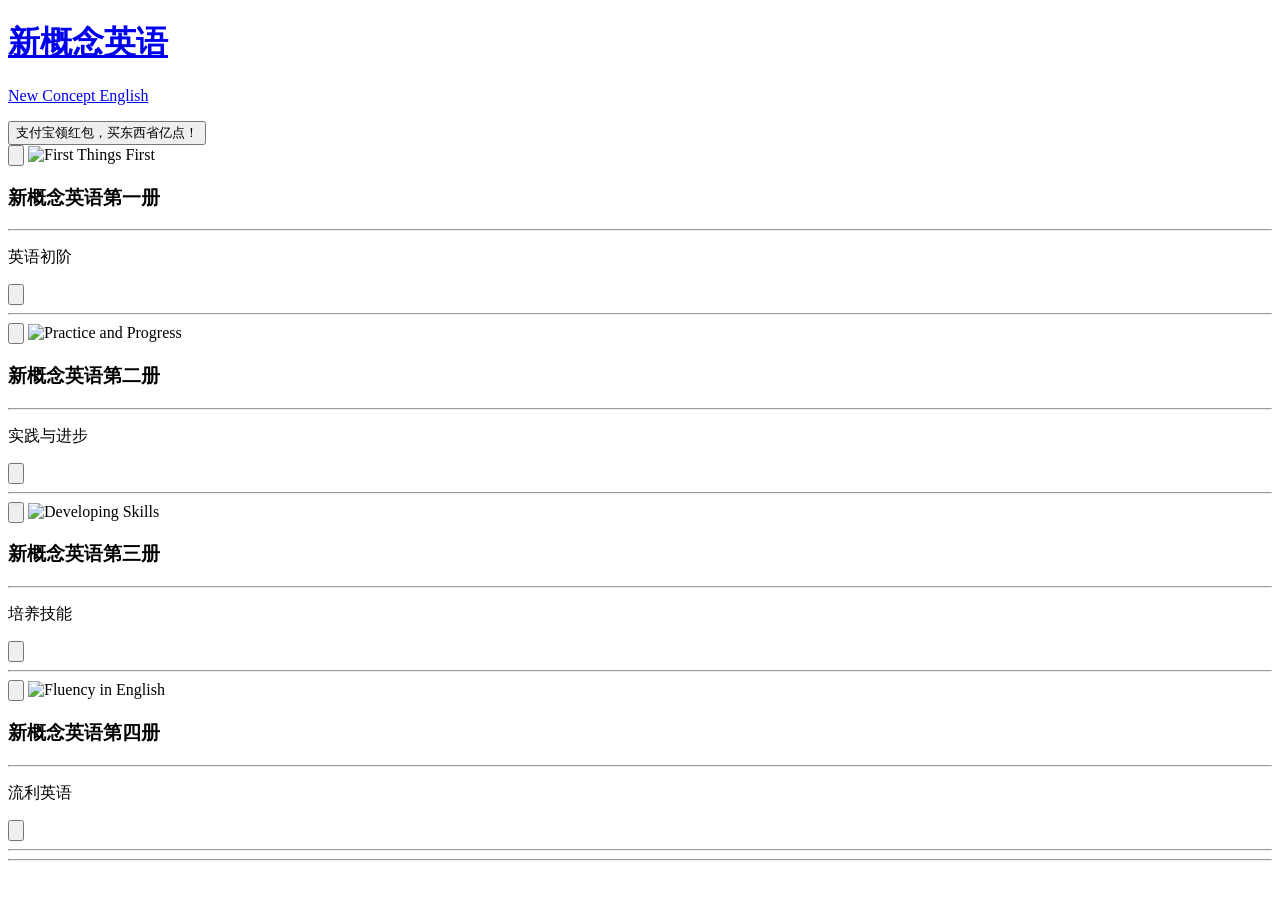
==== book.html @ 171517c8 "删除广告" ====
<!DOCTYPE html>
<html lang="zh-CN">
<head>
    <meta charset="UTF-8">
    <meta name="viewport" content="width=device-width, initial-scale=1.0">
    <meta name="description" content="新概念英语四册课文目录导航，快速定位课文并进入在线点读、听写与听力训练页面。">
    <meta name="keywords" content="新概念英语课本,课文导航,英语学习目录,NCE1,NCE2,NCE3,NCE4">
    <link rel="canonical" href="https://nce.hoothin.com/book.html">
    <meta property="og:locale" content="zh_CN">
    <meta property="og:site_name" content="新概念英语在线点读">
    <meta property="og:type" content="website">
    <meta property="og:title" content="新概念英语课本导航">
    <meta property="og:description" content="新概念英语四册课文目录导航，快速定位课文并进入在线点读、听写与听力训练页面。">
    <meta property="og:url" content="https://nce.hoothin.com/book.html">
    <meta property="og:image" content="https://nce.hoothin.com/static/ogimage.jpg">
    <meta property="og:image:type" content="image/jpeg">
    <meta property="og:image:alt" content="新概念英语课文导航界面">
    <meta name="twitter:card" content="summary_large_image">
    <meta name="twitter:title" content="新概念英语课本导航">
    <meta name="twitter:description" content="新概念英语四册课文目录导航，快速定位课文并进入在线点读、听写与听力训练页面。">
    <meta name="twitter:image" content="https://nce.hoothin.com/static/ogimage.jpg">
    <title>新概念英语 - 课本导航</title>
    <link rel="stylesheet" href="static/base.css">
    <link rel="stylesheet" href="static/book.css">
    <script src="static/utils.js"></script>
    <script src="static/book.js"></script>
    <script async src="https://pagead2.googlesyndication.com/pagead/js/adsbygoogle.js?client=ca-pub-3321669220169470" crossorigin="anonymous"></script>
    <script async src="https://www.googletagmanager.com/gtag/js?id=G-5282BCFM9W"></script>
    <script>window.dataLayer=window.dataLayer||[];function gtag(){dataLayer.push(arguments)}gtag('js',new Date());gtag('config','G-5282BCFM9W');</script>
    <script type="application/ld+json">
    {"@context":"https://schema.org","@type":"CollectionPage","name":"新概念英语课本导航","url":"https://nce.hoothin.com/book.html","description":"新概念英语四册课文目录导航，快速定位课文并进入在线点读、听写与听力训练页面。","inLanguage":"zh-CN","about":["新概念英语第一册","新概念英语第二册","新概念英语第三册","新概念英语第四册"],"image":"https://nce.hoothin.com/static/ogimage.jpg","publisher":{"@type":"Person","name":"hoothin"}}
    </script>
</head>
<body>
<div class="container">
    <a href="index.html">
        <div class="header">
            <h1>新概念英语</h1>
            <p>New Concept English</p>
        </div>
    </a>
</div>
<div class="alipay-red-packet-slot" aria-label="支付宝红包入口">
    <button type="button" class="alipay-red-packet-btn" data-red-packet-trigger aria-haspopup="dialog" aria-controls="red-packet-modal" aria-expanded="false">
        <span class="alipay-red-packet-btn__icon" aria-hidden="true"></span>
        <span class="alipay-red-packet-btn__label">支付宝领红包，买东西省亿点！</span>
    </button>
</div>
<!-- （一）课文列表 -->
<div class="book-container" id="book-1">
    <div class="book-header">
        <button id="prev-book" class="nav-btn" title="上一本">
            <svg viewBox="0 0 24 24" fill="none" stroke="currentColor" stroke-width="2">
                <polyline points="15 18 9 12 15 6"></polyline>
            </svg>
        </button>
        <img src="images/NCE1.jpg" alt="First Things First">
        <div class="book-title">
            <h3>新概念英语第一册</h3>
            <hr>
            <p>英语初阶</p>
        </div>
        <button id="next-book" class="nav-btn" title="下一本">
            <svg viewBox="0 0 24 24" fill="none" stroke="currentColor" stroke-width="2">
                <polyline points="9 18 15 12 9 6"></polyline>
            </svg>
        </button>
    </div>
    <hr>
    <div class="lessons-grid" id="book-1-lessons"></div>
</div>

<!-- （二）课文列表 -->
<div class="book-container" id="book-2">
    <div class="book-header">
        <button id="prev-book" class="nav-btn" title="上一本">
            <svg viewBox="0 0 24 24" fill="none" stroke="currentColor" stroke-width="2">
                <polyline points="15 18 9 12 15 6"></polyline>
            </svg>
        </button>
        <img src="images/NCE2.jpg" alt="Practice and Progress">
        <div class="book-title">
            <h3>新概念英语第二册</h3>
            <hr>
            <p>实践与进步</p>
        </div>
        <button id="next-book" class="nav-btn" title="下一本">
            <svg viewBox="0 0 24 24" fill="none" stroke="currentColor" stroke-width="2">
                <polyline points="9 18 15 12 9 6"></polyline>
            </svg>
        </button>
    </div>
    <hr>
    <div class="lessons-grid" id="book-2-lessons"></div>
</div>

<!-- （三）课文列表 -->
<div class="book-container" id="book-3">
    <div class="book-header">
        <button id="prev-book" class="nav-btn" title="上一本">
            <svg viewBox="0 0 24 24" fill="none" stroke="currentColor" stroke-width="2">
                <polyline points="15 18 9 12 15 6"></polyline>
            </svg>
        </button>
        <img src="images/NCE3.jpg" alt="Developing Skills">
        <div class="book-title">
            <h3>新概念英语第三册</h3>
            <hr>
            <p>培养技能</p>
        </div>
        <button id="next-book" class="nav-btn" title="下一本">
            <svg viewBox="0 0 24 24" fill="none" stroke="currentColor" stroke-width="2">
                <polyline points="9 18 15 12 9 6"></polyline>
            </svg>
        </button>
    </div>
    <hr>
    <div class="lessons-grid" id="book-3-lessons"></div>
</div>

<!-- （四）课文列表 -->
<div class="book-container" id="book-4">
    <div class="book-header">
        <button id="prev-book" class="nav-btn" title="上一册">
            <svg viewBox="0 0 24 24" fill="none" stroke="currentColor" stroke-width="2">
                <polyline points="15 18 9 12 15 6"></polyline>
            </svg>
        </button>
        <img src="images/NCE4.jpg" alt="Fluency in English">
        <div class="book-title">
            <h3>新概念英语第四册</h3>
            <hr>
            <p>流利英语</p>
        </div>
        <button id="next-book" class="nav-btn" title="下一册">
            <svg viewBox="0 0 24 24" fill="none" stroke="currentColor" stroke-width="2">
                <polyline points="9 18 15 12 9 6"></polyline>
            </svg>
        </button>
    </div>
    <hr>
    <div class="lessons-grid" id="book-4-lessons"></div>
</div>

<div id="custom-books-root"></div>

<footer>
    <hr>
</footer>
</body>
</html>
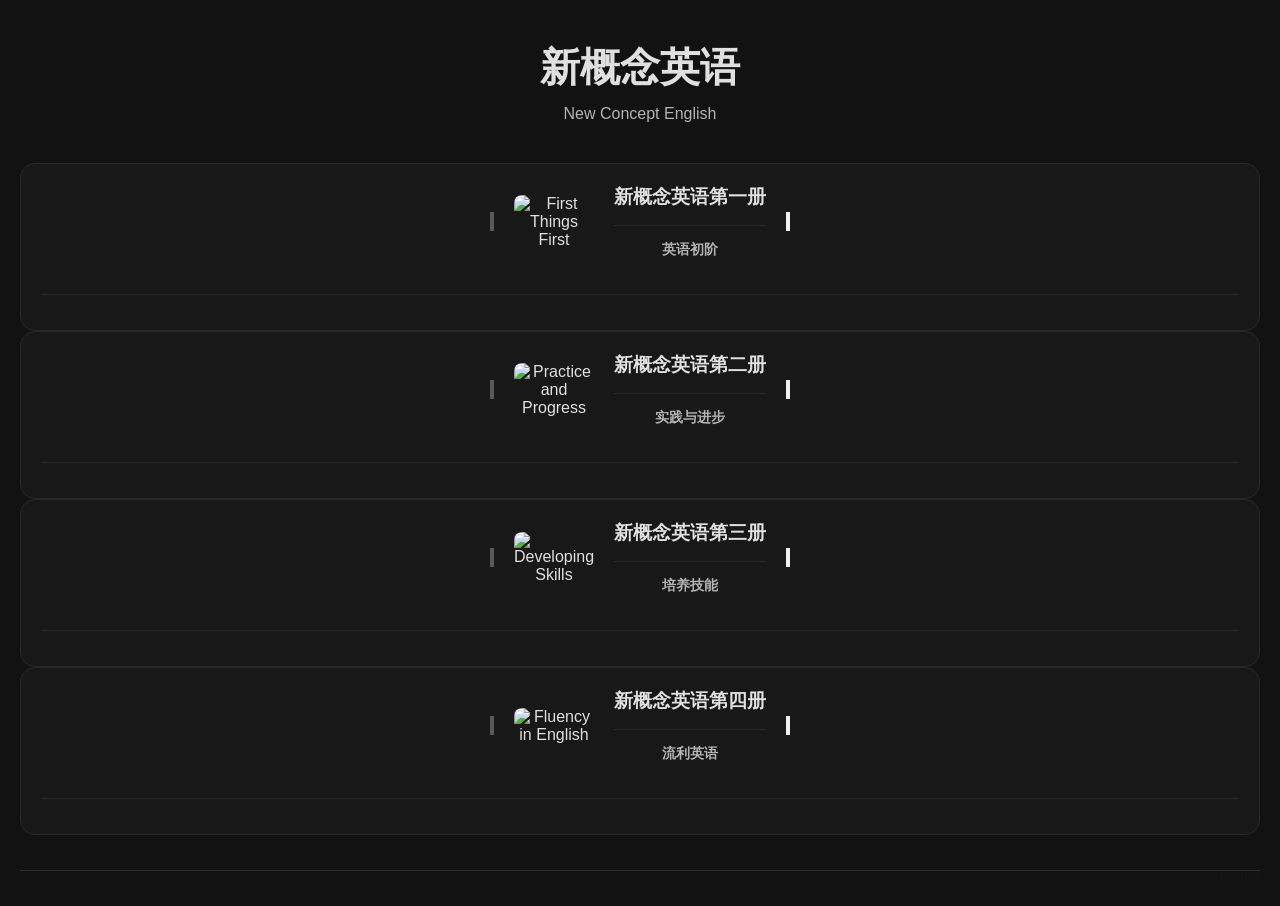
==== commit 7d595970: "chore: 移除支付宝红包入口与浮层 - 删除 index.html / lesson.html / book.html 中的红包按钮 - 删除 static/utils.js 中的红包弹窗逻辑与初" ====
--- a/book.html
+++ b/book.html
@@ -39,12 +39,6 @@
             <p>New Concept English</p>
         </div>
     </a>
-</div>
-<div class="alipay-red-packet-slot" aria-label="支付宝红包入口">
-    <button type="button" class="alipay-red-packet-btn" data-red-packet-trigger aria-haspopup="dialog" aria-controls="red-packet-modal" aria-expanded="false">
-        <span class="alipay-red-packet-btn__icon" aria-hidden="true"></span>
-        <span class="alipay-red-packet-btn__label">支付宝领红包，买东西省亿点！</span>
-    </button>
 </div>
 <!-- （一）课文列表 -->
 <div class="book-container" id="book-1">
--- a/static/base.css
+++ b/static/base.css
@@ -0,0 +1,393 @@
+:root {
+    --bg-color: #121212;
+    --primary-color: #1DB954;
+    --text-color: #E0E0E0;
+    --text-color-dark: #B3B3B3;
+    --container-bg: #181818;
+    --container-highlight: #282828;
+}
+
+* {
+    margin: 0;
+    padding: 0;
+    box-sizing: border-box;
+    text-decoration: none;
+}
+
+body {
+    font-family: -apple-system, BlinkMacSystemFont, "Segoe UI", Roboto, Helvetica, Arial, sans-serif;
+    min-height: 100vh;
+    display: flex;
+    flex-direction: column;
+    color: var(--text-color);
+    background-color: var(--bg-color);
+}
+
+body::after {
+    content: "\0040\0068\006F\006F\0074\0068\0069\006E";
+    position: fixed;
+    right: 18px;
+    bottom: 16px;
+    color: rgba(255, 255, 255, 0.02);
+    font-size: 12px;
+    letter-spacing: 0.4px;
+    pointer-events: none;
+    user-select: none;
+    z-index: 900;
+}
+
+hr {
+    border: none;
+    border-top: 1px solid var(--container-highlight);
+    margin: 15px 0;
+}
+
+.container a {
+    text-decoration: none;
+    display: block;
+}
+
+.container a .header {
+    transition: all 0.3s ease;
+    border-radius: 15px;
+    position: relative;
+}
+
+.container a .header::before {
+    content: '';
+    position: absolute;
+    top: 0;
+    left: 50%;
+    transform: translateX(-50%);
+    width: 0;
+    height: 2px;
+    background: linear-gradient(90deg, transparent, var(--primary-color), transparent);
+    transition: width 0.4s ease;
+}
+
+.container a .header:hover::before {
+    width: 80%;
+}
+
+.container a .header:hover {
+    background: rgba(29, 185, 84, 0.05);
+    transform: translateY(-2px);
+}
+
+.container a .header:hover h1 {
+    color: var(--primary-color);
+}
+
+.container a .header:hover p {
+    color: var(--text-color);
+}
+
+.header {
+    text-align: center;
+    color: var(--text-color);
+    padding: 40px 20px;
+}
+
+.header h1 {
+    font-size: 2.5em;
+    font-weight: 700;
+    margin-bottom: 10px;
+    transition: color 0.3s ease;
+}
+
+.header p {
+    font-size: 1em;
+    color: var(--text-color-dark);
+    transition: color 0.3s ease;
+}
+
+.book-container {
+    background-color: var(--container-bg);
+    border-radius: 15px;
+    flex: 1;
+    display: flex;
+    flex-direction: column;
+    min-height: 0;
+    margin: 0 20px;
+    padding: 20px;
+    border: 1px solid var(--container-highlight);
+}
+
+.book-header {
+    text-align: center;
+    margin-bottom: 20px;
+    display: flex;
+    justify-content: center;
+    align-items: center;
+    gap: 20px;
+    position: relative;
+    flex-wrap: wrap;
+}
+
+.book-header img {
+    max-width: 80px;
+    border-radius: 8px;
+}
+
+.book-title {
+    color: var(--text-color);
+    font-weight: bold;
+}
+
+.book-title p {
+    font-size: 14px;
+    color: var(--text-color-dark);
+}
+
+.housetime-promo {
+    position: relative;
+    display: block;
+    min-height: 220px;
+    margin: 0 20px 20px;
+    padding: 24px;
+    color: var(--text-color);
+    border: 1px solid var(--container-highlight);
+    border-radius: 15px;
+    overflow: hidden;
+    isolation: isolate;
+    background-color: rgba(24, 24, 24, 0.82);
+    backdrop-filter: blur(10px);
+    -webkit-backdrop-filter: blur(10px);
+    box-shadow: 0 14px 34px rgba(0, 0, 0, 0.35);
+    transition: transform 0.3s ease, border-color 0.3s ease, background-color 0.3s ease, box-shadow 0.3s ease;
+}
+
+.housetime-promo::before {
+    content: "";
+    position: absolute;
+    top: -45%;
+    right: -25%;
+    width: 70%;
+    height: 170%;
+    z-index: 1;
+    background: radial-gradient(circle at top right, rgba(29, 185, 84, 0.18), transparent 64%);
+    pointer-events: none;
+}
+
+.housetime-promo:hover {
+    transform: translateY(-5px);
+    border-color: var(--primary-color);
+    background-color: rgba(40, 40, 40, 0.8);
+    box-shadow: 0 20px 40px rgba(0, 0, 0, 0.45), 0 8px 20px rgba(29, 185, 84, 0.13);
+}
+
+.housetime-promo:hover .housetime-promo__image {
+    opacity: 0.48;
+    transform: scale(1.035);
+}
+
+.housetime-promo__image {
+    position: absolute;
+    inset: 0;
+    width: 100%;
+    height: 100%;
+    object-fit: cover;
+    object-position: right center;
+    opacity: 0.52;
+    transform: scale(1.01);
+    filter: saturate(0.96) brightness(0.92) contrast(1.02);
+    transition: opacity 0.3s ease, transform 0.45s ease;
+}
+
+.housetime-promo__shade {
+    position: absolute;
+    inset: 0;
+    z-index: 2;
+    background:
+        linear-gradient(90deg, rgba(24, 24, 24, 0.92) 0%, rgba(24, 24, 24, 0.76) 42%, rgba(24, 24, 24, 0.24) 74%, rgba(24, 24, 24, 0.12) 100%),
+        linear-gradient(180deg, rgba(18, 18, 18, 0.04), rgba(18, 18, 18, 0.38));
+    pointer-events: none;
+}
+
+.housetime-promo__content {
+    position: relative;
+    z-index: 3;
+    width: min(560px, 100%);
+    display: flex;
+    flex-direction: column;
+    align-items: flex-start;
+    gap: 10px;
+}
+
+.housetime-promo__logo {
+    width: min(142px, 46vw);
+    max-height: 54px;
+    object-fit: contain;
+    object-position: left center;
+    filter: drop-shadow(0 8px 18px rgba(0, 0, 0, 0.45));
+}
+
+.housetime-promo__eyebrow {
+    font-size: 0.82rem;
+    font-weight: 700;
+    line-height: 1.2;
+    letter-spacing: 0;
+    color: var(--primary-color);
+}
+
+.housetime-promo h2 {
+    max-width: 520px;
+    margin: 0;
+    font-size: 1.55rem;
+    line-height: 1.28;
+    letter-spacing: 0;
+    color: var(--text-color);
+    text-shadow: 0 2px 12px rgba(0, 0, 0, 0.5);
+}
+
+.housetime-promo p {
+    max-width: 500px;
+    margin: 0;
+    font-size: 0.95rem;
+    line-height: 1.62;
+    color: var(--text-color-dark);
+}
+
+.housetime-promo__tags {
+    display: flex;
+    flex-wrap: wrap;
+    gap: 8px;
+}
+
+.housetime-promo__tags span {
+    padding: 5px 10px;
+    border: 1px solid rgba(29, 185, 84, 0.32);
+    border-radius: 999px;
+    background: rgba(29, 185, 84, 0.1);
+    color: var(--primary-color);
+    font-size: 0.78rem;
+    line-height: 1.2;
+}
+
+.housetime-promo__cta {
+    display: inline-flex;
+    align-items: center;
+    justify-content: center;
+    margin-top: 4px;
+    padding-bottom: 2px;
+    color: var(--primary-color);
+    border-bottom: 1px solid rgba(29, 185, 84, 0.45);
+    font-size: 0.88rem;
+    font-weight: 600;
+    line-height: 1.2;
+}
+
+.housetime-promo--compact {
+    min-height: 178px;
+    padding: 22px 24px;
+}
+
+.housetime-promo--compact .housetime-promo__content {
+    width: min(520px, 100%);
+    gap: 9px;
+}
+
+.housetime-promo--compact .housetime-promo__logo {
+    width: min(118px, 42vw);
+    max-height: 44px;
+}
+
+.housetime-promo--compact h2 {
+    max-width: 500px;
+    font-size: 1.2rem;
+}
+
+.housetime-promo--compact p {
+    max-width: 480px;
+    font-size: 0.92rem;
+    line-height: 1.55;
+}
+
+.housetime-promo--compact .housetime-promo__cta {
+    padding-bottom: 2px;
+}
+
+footer {
+    padding: 20px;
+    text-align: center;
+    color: var(--text-color-dark);
+    flex-shrink: 0;
+}
+
+footer > p, footer a {
+    font-size: 14px;
+    color: var(--text-color-dark);
+    transition: color 0.3s ease;
+}
+
+footer a {
+    position: relative;
+    padding-bottom: 2px;
+}
+
+footer a::after {
+    content: '';
+    position: absolute;
+    left: 0;
+    bottom: 0;
+    width: 0;
+    height: 1px;
+    background: var(--primary-color);
+    transition: width 0.3s ease;
+}
+
+footer a:hover {
+    color: var(--primary-color);
+}
+
+footer a:hover::after {
+    width: 100%;
+}
+
+@media (max-width: 768px) {
+    .header h1 {
+        font-size: 2em;
+    }
+    .book-container {
+        margin: 0 10px;
+        padding: 15px;
+    }
+    .housetime-promo {
+        min-height: 360px;
+        margin: 0 10px 16px;
+        padding: 20px;
+    }
+    .housetime-promo__image {
+        object-position: center bottom;
+    }
+    .housetime-promo__shade {
+        background:
+            linear-gradient(180deg, rgba(10, 13, 18, 0.88) 0%, rgba(10, 13, 18, 0.68) 48%, rgba(10, 13, 18, 0.2) 100%),
+            linear-gradient(90deg, rgba(0, 0, 0, 0.08), rgba(0, 0, 0, 0.24));
+    }
+    .housetime-promo__content {
+        width: 100%;
+    }
+    .housetime-promo__logo {
+        width: 150px;
+        max-height: 56px;
+    }
+    .housetime-promo h2 {
+        font-size: 1.45rem;
+        line-height: 1.25;
+    }
+    .housetime-promo p {
+        font-size: 0.94rem;
+        line-height: 1.58;
+    }
+    .housetime-promo__cta {
+        width: auto;
+    }
+    .housetime-promo--compact {
+        min-height: 330px;
+        padding: 18px;
+    }
+    .housetime-promo--compact h2 {
+        font-size: 1.22rem;
+    }
+}
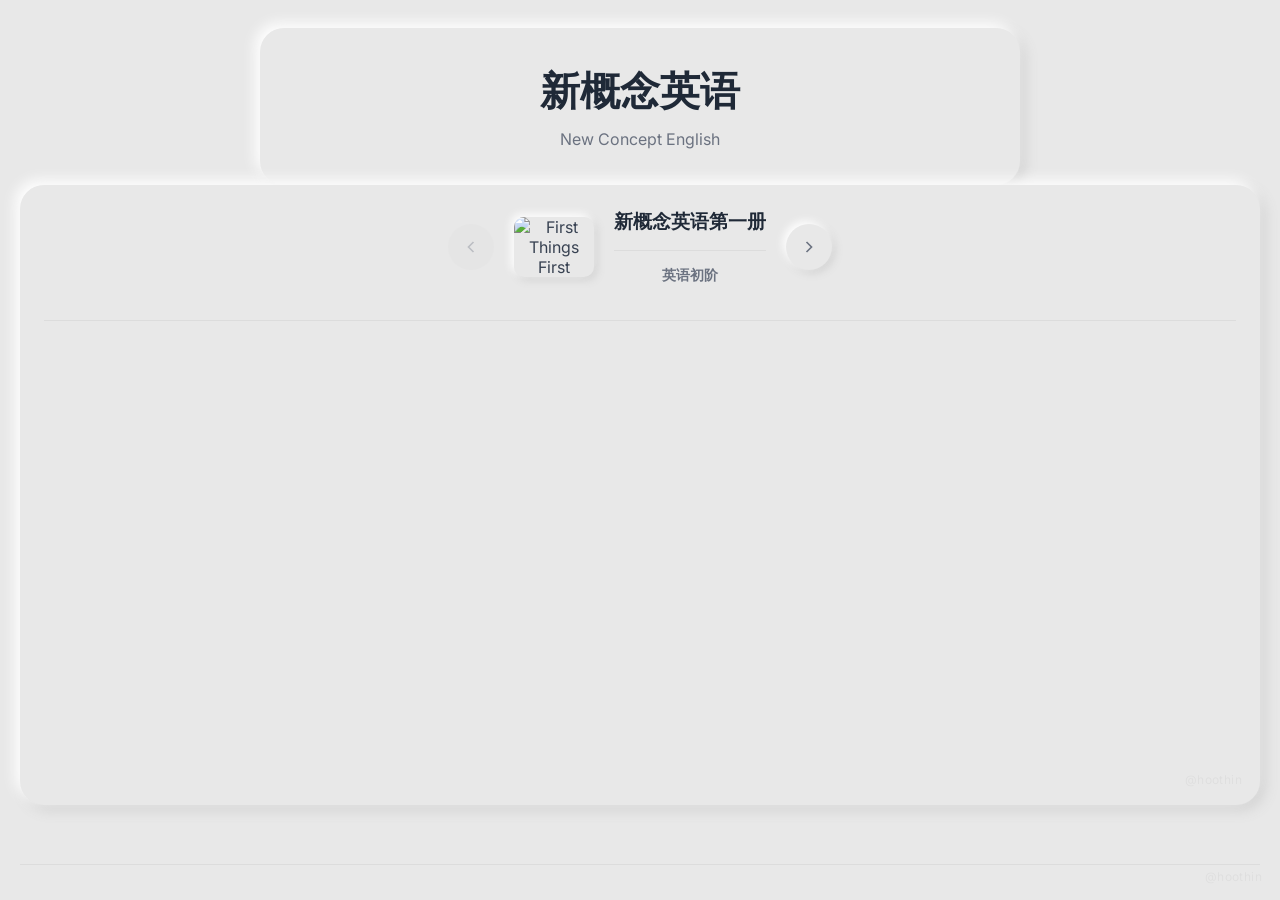
==== commit aa6e289d: "refactor: 全站 UI 重构为新拟态（Soft UI）风格 - 参考 Soft UI 设计语言：浅灰底、双向柔和阴影、大圆角卡片、内凹输入框与按压态 - 重写全部样式（base/index/b" ====
--- a/book.html
+++ b/book.html
@@ -19,7 +19,11 @@
     <meta name="twitter:title" content="新概念英语课本导航">
     <meta name="twitter:description" content="新概念英语四册课文目录导航，快速定位课文并进入在线点读、听写与听力训练页面。">
     <meta name="twitter:image" content="https://nce.hoothin.com/static/ogimage.jpg">
+    <meta name="theme-color" content="#e8e8e8">
     <title>新概念英语 - 课本导航</title>
+    <link rel="preconnect" href="https://fonts.googleapis.com">
+    <link rel="preconnect" href="https://fonts.gstatic.com" crossorigin>
+    <link href="https://fonts.googleapis.com/css2?family=Inter:wght@300;400;500;600;700&display=swap" rel="stylesheet">
     <link rel="stylesheet" href="static/base.css">
     <link rel="stylesheet" href="static/book.css">
     <script src="static/utils.js"></script>
--- a/static/base.css
+++ b/static/base.css
@@ -1,10 +1,43 @@
+/* ============================================================
+   新概念英语 · Neumorphism (Soft UI) 主题
+   参考：Soft UI 设计语言 —— 浅灰底、双向柔和阴影、大圆角
+   ============================================================ */
+
 :root {
-    --bg-color: #121212;
-    --primary-color: #1DB954;
-    --text-color: #E0E0E0;
-    --text-color-dark: #B3B3B3;
-    --container-bg: #181818;
-    --container-highlight: #282828;
+    /* 色彩 */
+    --bg-color: #e8e8e8;
+    --container-bg: #e8e8e8;
+    --container-highlight: #dcdcdc;
+    --primary-color: #16a34a;
+    --primary-bright: #1DB954;
+    --primary-soft: #d9f2e4;
+    --text-color: #374151;
+    --text-color-dark: #6b7280;
+    --text-faint: #9ca3af;
+    --heading-color: #1f2937;
+    --danger-color: #dc5a5a;
+    --highlight-bg-color: #d9f2e4;
+
+    /* 阴影 */
+    --shadow-light: #ffffff;
+    --shadow-dark: #d1d1d1;
+    --shadow-flat-sm: -3px -3px 8px var(--shadow-light), 3px 3px 8px var(--shadow-dark);
+    --shadow-flat: -5px -5px 14px var(--shadow-light), 5px 5px 14px var(--shadow-dark);
+    --shadow-flat-lg: -8px -8px 22px var(--shadow-light), 8px 8px 22px var(--shadow-dark);
+    --shadow-pressed-sm: inset -2px -2px 5px var(--shadow-light), inset 2px 2px 5px var(--shadow-dark);
+    --shadow-pressed: inset -3px -3px 7px var(--shadow-light), inset 3px 3px 7px var(--shadow-dark);
+    --convex-bg: linear-gradient(145deg, #fafafa, #d9d9d9);
+
+    /* 圆角与字体 */
+    --radius-lg: 24px;
+    --radius-md: 16px;
+    --radius-sm: 12px;
+    --font-stack: 'Inter', -apple-system, BlinkMacSystemFont, "Segoe UI", Roboto,
+        "PingFang SC", "Hiragino Sans GB", "Microsoft YaHei", Helvetica, Arial, sans-serif;
+
+    /* 布局 */
+    --player-height: 190px;
+    --wordbook-width: 360px;
 }
 
 * {
@@ -15,12 +48,37 @@
 }
 
 body {
-    font-family: -apple-system, BlinkMacSystemFont, "Segoe UI", Roboto, Helvetica, Arial, sans-serif;
+    font-family: var(--font-stack);
     min-height: 100vh;
     display: flex;
     flex-direction: column;
     color: var(--text-color);
     background-color: var(--bg-color);
+    -webkit-font-smoothing: antialiased;
+    -moz-osx-font-smoothing: grayscale;
+}
+
+::selection {
+    background: rgba(22, 163, 74, 0.22);
+}
+
+::-webkit-scrollbar {
+    width: 10px;
+    height: 10px;
+}
+
+::-webkit-scrollbar-track {
+    background: transparent;
+}
+
+::-webkit-scrollbar-thumb {
+    background: #cfcfcf;
+    border-radius: 999px;
+    border: 2px solid var(--bg-color);
+}
+
+::-webkit-scrollbar-thumb:hover {
+    background: #bdbdbd;
 }
 
 body::after {
@@ -28,7 +86,7 @@
     position: fixed;
     right: 18px;
     bottom: 16px;
-    color: rgba(255, 255, 255, 0.02);
+    color: rgba(0, 0, 0, 0.04);
     font-size: 12px;
     letter-spacing: 0.4px;
     pointer-events: none;
@@ -42,57 +100,43 @@
     margin: 15px 0;
 }
 
+/* ---------- 页面标题卡片 ---------- */
+.container {
+    padding: 0 20px;
+}
+
 .container a {
     text-decoration: none;
     display: block;
 }
 
-.container a .header {
-    transition: all 0.3s ease;
-    border-radius: 15px;
-    position: relative;
-}
-
-.container a .header::before {
-    content: '';
-    position: absolute;
-    top: 0;
-    left: 50%;
-    transform: translateX(-50%);
-    width: 0;
-    height: 2px;
-    background: linear-gradient(90deg, transparent, var(--primary-color), transparent);
-    transition: width 0.4s ease;
-}
-
-.container a .header:hover::before {
-    width: 80%;
-}
-
-.container a .header:hover {
-    background: rgba(29, 185, 84, 0.05);
-    transform: translateY(-2px);
-}
-
-.container a .header:hover h1 {
-    color: var(--primary-color);
-}
-
-.container a .header:hover p {
-    color: var(--text-color);
-}
-
 .header {
     text-align: center;
     color: var(--text-color);
-    padding: 40px 20px;
+    max-width: 760px;
+    margin: 28px auto 0;
+    padding: 36px 28px;
+    border-radius: var(--radius-lg);
+    background-color: var(--container-bg);
+    box-shadow: var(--shadow-flat);
+    transition: transform 0.3s ease, box-shadow 0.3s ease;
+}
+
+.container a .header:hover {
+    transform: translateY(-3px);
+    box-shadow: var(--shadow-flat-lg);
 }
 
 .header h1 {
     font-size: 2.5em;
     font-weight: 700;
+    color: var(--heading-color);
     margin-bottom: 10px;
     transition: color 0.3s ease;
+}
+
+.container a .header:hover h1 {
+    color: var(--primary-color);
 }
 
 .header p {
@@ -101,16 +145,17 @@
     transition: color 0.3s ease;
 }
 
+/* ---------- 内容卡片 ---------- */
 .book-container {
     background-color: var(--container-bg);
-    border-radius: 15px;
+    border-radius: var(--radius-lg);
     flex: 1;
     display: flex;
     flex-direction: column;
     min-height: 0;
-    margin: 0 20px;
-    padding: 20px;
-    border: 1px solid var(--container-highlight);
+    margin: 0 20px 24px;
+    padding: 24px;
+    box-shadow: var(--shadow-flat);
 }
 
 .book-header {
@@ -126,12 +171,17 @@
 
 .book-header img {
     max-width: 80px;
-    border-radius: 8px;
+    border-radius: 10px;
+    box-shadow: var(--shadow-flat-sm);
 }
 
 .book-title {
     color: var(--text-color);
     font-weight: bold;
+}
+
+.book-title h3 {
+    color: var(--heading-color);
 }
 
 .book-title p {
@@ -139,46 +189,24 @@
     color: var(--text-color-dark);
 }
 
+/* ---------- 推广位（保留基础样式） ---------- */
 .housetime-promo {
     position: relative;
     display: block;
-    min-height: 220px;
-    margin: 0 20px 20px;
+    min-height: 200px;
+    margin: 0 20px 24px;
     padding: 24px;
     color: var(--text-color);
-    border: 1px solid var(--container-highlight);
-    border-radius: 15px;
+    border-radius: var(--radius-lg);
     overflow: hidden;
-    isolation: isolate;
-    background-color: rgba(24, 24, 24, 0.82);
-    backdrop-filter: blur(10px);
-    -webkit-backdrop-filter: blur(10px);
-    box-shadow: 0 14px 34px rgba(0, 0, 0, 0.35);
-    transition: transform 0.3s ease, border-color 0.3s ease, background-color 0.3s ease, box-shadow 0.3s ease;
-}
-
-.housetime-promo::before {
-    content: "";
-    position: absolute;
-    top: -45%;
-    right: -25%;
-    width: 70%;
-    height: 170%;
-    z-index: 1;
-    background: radial-gradient(circle at top right, rgba(29, 185, 84, 0.18), transparent 64%);
-    pointer-events: none;
+    background-color: var(--container-bg);
+    box-shadow: var(--shadow-flat);
+    transition: transform 0.3s ease, box-shadow 0.3s ease;
 }
 
 .housetime-promo:hover {
-    transform: translateY(-5px);
-    border-color: var(--primary-color);
-    background-color: rgba(40, 40, 40, 0.8);
-    box-shadow: 0 20px 40px rgba(0, 0, 0, 0.45), 0 8px 20px rgba(29, 185, 84, 0.13);
-}
-
-.housetime-promo:hover .housetime-promo__image {
-    opacity: 0.48;
-    transform: scale(1.035);
+    transform: translateY(-4px);
+    box-shadow: var(--shadow-flat-lg);
 }
 
 .housetime-promo__image {
@@ -187,21 +215,7 @@
     width: 100%;
     height: 100%;
     object-fit: cover;
-    object-position: right center;
-    opacity: 0.52;
-    transform: scale(1.01);
-    filter: saturate(0.96) brightness(0.92) contrast(1.02);
-    transition: opacity 0.3s ease, transform 0.45s ease;
-}
-
-.housetime-promo__shade {
-    position: absolute;
-    inset: 0;
-    z-index: 2;
-    background:
-        linear-gradient(90deg, rgba(24, 24, 24, 0.92) 0%, rgba(24, 24, 24, 0.76) 42%, rgba(24, 24, 24, 0.24) 74%, rgba(24, 24, 24, 0.12) 100%),
-        linear-gradient(180deg, rgba(18, 18, 18, 0.04), rgba(18, 18, 18, 0.38));
-    pointer-events: none;
+    opacity: 0.5;
 }
 
 .housetime-promo__content {
@@ -214,180 +228,72 @@
     gap: 10px;
 }
 
-.housetime-promo__logo {
-    width: min(142px, 46vw);
-    max-height: 54px;
-    object-fit: contain;
-    object-position: left center;
-    filter: drop-shadow(0 8px 18px rgba(0, 0, 0, 0.45));
-}
-
-.housetime-promo__eyebrow {
-    font-size: 0.82rem;
-    font-weight: 700;
-    line-height: 1.2;
-    letter-spacing: 0;
-    color: var(--primary-color);
-}
-
 .housetime-promo h2 {
-    max-width: 520px;
-    margin: 0;
-    font-size: 1.55rem;
-    line-height: 1.28;
-    letter-spacing: 0;
-    color: var(--text-color);
-    text-shadow: 0 2px 12px rgba(0, 0, 0, 0.5);
+    font-size: 1.5rem;
+    color: var(--heading-color);
 }
 
 .housetime-promo p {
-    max-width: 500px;
-    margin: 0;
     font-size: 0.95rem;
-    line-height: 1.62;
+    line-height: 1.6;
     color: var(--text-color-dark);
-}
-
-.housetime-promo__tags {
-    display: flex;
-    flex-wrap: wrap;
-    gap: 8px;
-}
-
-.housetime-promo__tags span {
-    padding: 5px 10px;
-    border: 1px solid rgba(29, 185, 84, 0.32);
-    border-radius: 999px;
-    background: rgba(29, 185, 84, 0.1);
-    color: var(--primary-color);
-    font-size: 0.78rem;
-    line-height: 1.2;
 }
 
 .housetime-promo__cta {
     display: inline-flex;
     align-items: center;
-    justify-content: center;
-    margin-top: 4px;
     padding-bottom: 2px;
     color: var(--primary-color);
-    border-bottom: 1px solid rgba(29, 185, 84, 0.45);
+    border-bottom: 1px solid rgba(22, 163, 74, 0.45);
     font-size: 0.88rem;
     font-weight: 600;
-    line-height: 1.2;
-}
-
-.housetime-promo--compact {
-    min-height: 178px;
-    padding: 22px 24px;
-}
-
-.housetime-promo--compact .housetime-promo__content {
-    width: min(520px, 100%);
-    gap: 9px;
-}
-
-.housetime-promo--compact .housetime-promo__logo {
-    width: min(118px, 42vw);
-    max-height: 44px;
-}
-
-.housetime-promo--compact h2 {
-    max-width: 500px;
-    font-size: 1.2rem;
-}
-
-.housetime-promo--compact p {
-    max-width: 480px;
-    font-size: 0.92rem;
-    line-height: 1.55;
-}
-
-.housetime-promo--compact .housetime-promo__cta {
-    padding-bottom: 2px;
-}
-
+}
+
+/* ---------- 页脚 ---------- */
 footer {
     padding: 20px;
     text-align: center;
-    color: var(--text-color-dark);
+    color: var(--text-faint);
     flex-shrink: 0;
 }
 
-footer > p, footer a {
+footer > p,
+footer a {
     font-size: 14px;
-    color: var(--text-color-dark);
+    color: var(--text-faint);
     transition: color 0.3s ease;
-}
-
-footer a {
-    position: relative;
-    padding-bottom: 2px;
-}
-
-footer a::after {
-    content: '';
-    position: absolute;
-    left: 0;
-    bottom: 0;
-    width: 0;
-    height: 1px;
-    background: var(--primary-color);
-    transition: width 0.3s ease;
 }
 
 footer a:hover {
     color: var(--primary-color);
 }
 
-footer a:hover::after {
-    width: 100%;
-}
-
+/* ---------- 响应式 ---------- */
 @media (max-width: 768px) {
+    .container {
+        padding: 0 10px;
+    }
+
+    .header {
+        margin-top: 16px;
+        padding: 26px 18px;
+    }
+
     .header h1 {
         font-size: 2em;
     }
+
     .book-container {
-        margin: 0 10px;
-        padding: 15px;
-    }
+        margin: 0 10px 16px;
+        padding: 16px;
+    }
+
     .housetime-promo {
-        min-height: 360px;
         margin: 0 10px 16px;
         padding: 20px;
     }
-    .housetime-promo__image {
-        object-position: center bottom;
-    }
-    .housetime-promo__shade {
-        background:
-            linear-gradient(180deg, rgba(10, 13, 18, 0.88) 0%, rgba(10, 13, 18, 0.68) 48%, rgba(10, 13, 18, 0.2) 100%),
-            linear-gradient(90deg, rgba(0, 0, 0, 0.08), rgba(0, 0, 0, 0.24));
-    }
-    .housetime-promo__content {
-        width: 100%;
-    }
-    .housetime-promo__logo {
-        width: 150px;
-        max-height: 56px;
-    }
-    .housetime-promo h2 {
-        font-size: 1.45rem;
-        line-height: 1.25;
-    }
-    .housetime-promo p {
-        font-size: 0.94rem;
-        line-height: 1.58;
-    }
-    .housetime-promo__cta {
-        width: auto;
-    }
-    .housetime-promo--compact {
-        min-height: 330px;
-        padding: 18px;
-    }
-    .housetime-promo--compact h2 {
-        font-size: 1.22rem;
-    }
-}
+
+    footer {
+        padding: 12px 20px 14px;
+    }
+}
--- a/static/book.css
+++ b/static/book.css
@@ -0,0 +1,156 @@
+/* ============================================================
+   课本导航页样式
+   ============================================================ */
+
+.book-container {
+    display: none;
+}
+
+.book-container.active {
+    display: flex;
+    position: relative;
+}
+
+.book-container.active::after {
+    content: "\0040\0068\006F\006F\0074\0068\0069\006E";
+    position: absolute;
+    right: 18px;
+    bottom: 18px;
+    font-size: 12px;
+    color: rgba(0, 0, 0, 0.04);
+    letter-spacing: 0.4px;
+    pointer-events: none;
+    user-select: none;
+}
+
+/* 册切换按钮 */
+.book-header .nav-btn {
+    display: flex;
+    align-items: center;
+    justify-content: center;
+    width: 46px;
+    height: 46px;
+    padding: 0;
+    background-color: var(--container-bg);
+    color: var(--text-color-dark);
+    border: none;
+    border-radius: 50%;
+    box-shadow: var(--shadow-flat-sm);
+    cursor: pointer;
+    transition: all 0.3s cubic-bezier(0.4, 0, 0.2, 1);
+    flex-shrink: 0;
+}
+
+.book-header .nav-btn svg {
+    width: 20px;
+    height: 20px;
+    transition: transform 0.3s ease;
+}
+
+.book-header .nav-btn:hover:not(:disabled) {
+    color: var(--primary-color);
+    box-shadow: var(--shadow-flat);
+    transform: scale(1.06);
+}
+
+.book-header #prev-book:hover:not(:disabled) svg {
+    transform: translateX(-2px);
+}
+
+.book-header #next-book:hover:not(:disabled) svg {
+    transform: translateX(2px);
+}
+
+.book-header .nav-btn:active:not(:disabled) {
+    box-shadow: var(--shadow-pressed-sm);
+    transform: scale(1.0);
+}
+
+.book-header .nav-btn:disabled {
+    opacity: 0.35;
+    cursor: not-allowed;
+    box-shadow: none;
+    background-color: #e2e2e2;
+}
+
+/* 课文列表 */
+.lessons-grid {
+    margin: 15px 0;
+    display: grid;
+    grid-template-columns: repeat(auto-fill, minmax(300px, 1fr));
+    gap: 15px;
+}
+
+.lesson-item {
+    display: block;
+    padding: 16px 20px;
+    background-color: var(--container-bg);
+    border-radius: var(--radius-sm);
+    text-decoration: none;
+    color: var(--text-color-dark);
+    transition: all 0.3s cubic-bezier(0.4, 0, 0.2, 1);
+    box-shadow: var(--shadow-flat-sm);
+    position: relative;
+    overflow: hidden;
+}
+
+.lesson-item:hover {
+    transform: translateY(-4px);
+    color: var(--text-color);
+    box-shadow: var(--shadow-flat);
+}
+
+.lesson-item:hover .lesson-title {
+    color: var(--primary-color);
+}
+
+.lesson-item:active {
+    transform: translateY(-1px);
+    box-shadow: var(--shadow-pressed-sm);
+}
+
+.lesson-item.last-read {
+    background-color: var(--primary-soft);
+    box-shadow: inset -2px -2px 6px rgba(255, 255, 255, 0.7),
+                inset 2px 2px 6px rgba(22, 163, 74, 0.18);
+}
+
+.lesson-item.last-read .lesson-number {
+    color: var(--primary-color);
+}
+
+.lesson-number {
+    font-weight: 700;
+    color: var(--heading-color);
+    margin-right: 10px;
+}
+
+.lesson-title {
+    font-weight: 500;
+    transition: color 0.2s ease;
+}
+
+@media (max-width: 768px) {
+    .book-header {
+        gap: 12px;
+    }
+
+    .book-header .nav-btn {
+        width: 38px;
+        height: 38px;
+    }
+
+    .book-header .nav-btn svg {
+        width: 18px;
+        height: 18px;
+    }
+
+    .book-header img {
+        max-width: 60px;
+    }
+
+    .lessons-grid {
+        grid-template-columns: 1fr;
+        gap: 10px;
+    }
+}
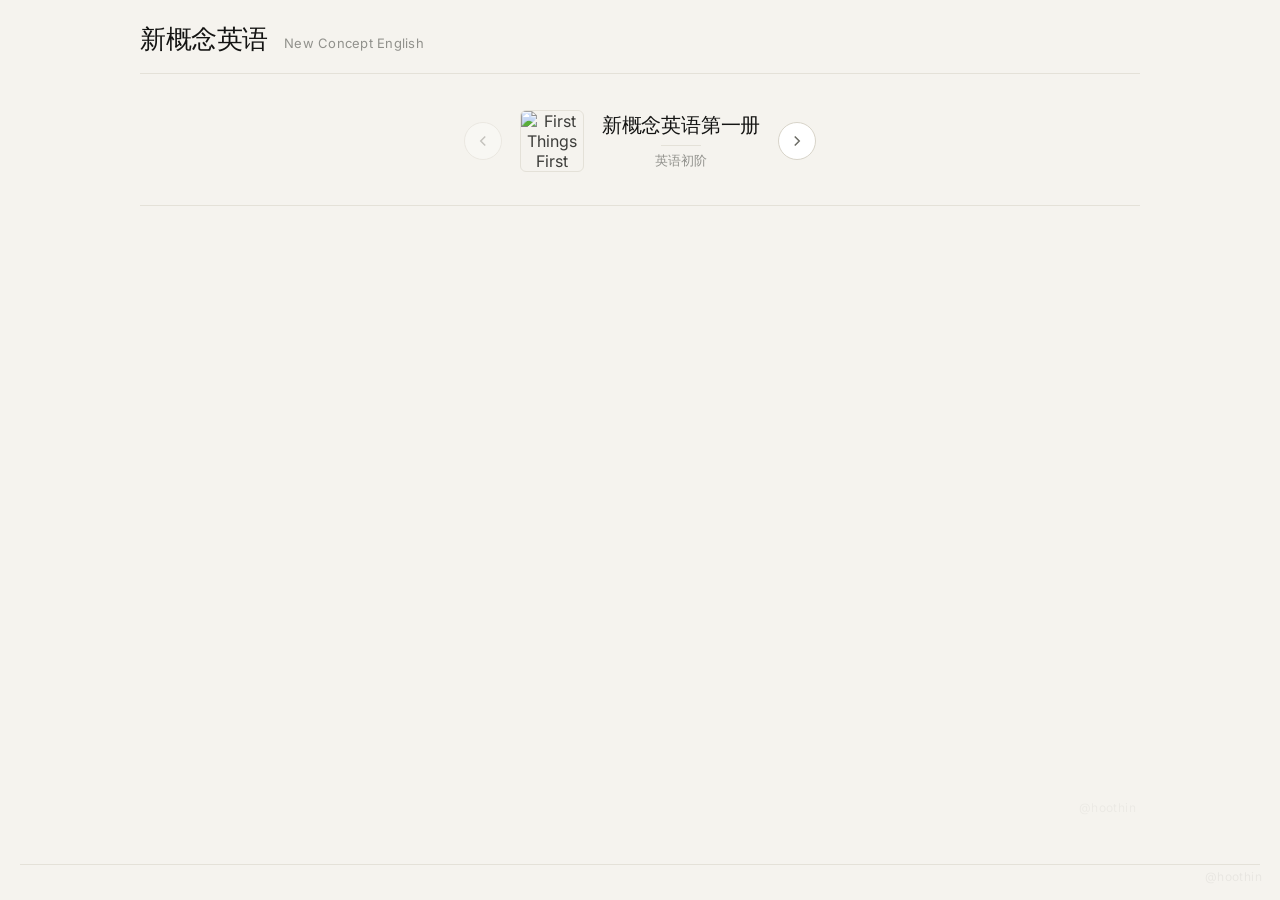
==== commit cf982556: "feat: 全站 UI 改为 Paper + Ink + Clay 暖纸主题，跟随系统深浅色 - base.css 重建设计令牌：纸底 / 墨色层级 / 细线 / 赤陶强调 / 苔绿·锈红状态，深色为" ====
--- a/book.html
+++ b/book.html
@@ -5,25 +5,25 @@
     <meta name="viewport" content="width=device-width, initial-scale=1.0">
     <meta name="description" content="新概念英语四册课文目录导航，快速定位课文并进入在线点读、听写与听力训练页面。">
     <meta name="keywords" content="新概念英语课本,课文导航,英语学习目录,NCE1,NCE2,NCE3,NCE4">
-    <link rel="canonical" href="https://nce.hoothin.com/book.html">
+    <link rel="canonical" href="https://astro0701.github.io/NCE/book.html">
     <meta property="og:locale" content="zh_CN">
     <meta property="og:site_name" content="新概念英语在线点读">
     <meta property="og:type" content="website">
     <meta property="og:title" content="新概念英语课本导航">
     <meta property="og:description" content="新概念英语四册课文目录导航，快速定位课文并进入在线点读、听写与听力训练页面。">
-    <meta property="og:url" content="https://nce.hoothin.com/book.html">
-    <meta property="og:image" content="https://nce.hoothin.com/static/ogimage.jpg">
+    <meta property="og:url" content="https://astro0701.github.io/NCE/book.html">
+    <meta property="og:image" content="https://astro0701.github.io/NCE/static/ogimage.jpg">
     <meta property="og:image:type" content="image/jpeg">
     <meta property="og:image:alt" content="新概念英语课文导航界面">
     <meta name="twitter:card" content="summary_large_image">
     <meta name="twitter:title" content="新概念英语课本导航">
     <meta name="twitter:description" content="新概念英语四册课文目录导航，快速定位课文并进入在线点读、听写与听力训练页面。">
-    <meta name="twitter:image" content="https://nce.hoothin.com/static/ogimage.jpg">
-    <meta name="theme-color" content="#e8e8e8">
+    <meta name="twitter:image" content="https://astro0701.github.io/NCE/static/ogimage.jpg">
+    <meta name="theme-color" content="#f5f3ee">
     <title>新概念英语 - 课本导航</title>
     <link rel="preconnect" href="https://fonts.googleapis.com">
     <link rel="preconnect" href="https://fonts.gstatic.com" crossorigin>
-    <link href="https://fonts.googleapis.com/css2?family=Inter:wght@300;400;500;600;700&display=swap" rel="stylesheet">
+    <link href="https://fonts.googleapis.com/css2?family=Inter:wght@400;500;600;700&family=Newsreader:opsz,wght@6..72,400;6..72,500;6..72,600&display=swap" rel="stylesheet">
     <link rel="stylesheet" href="static/base.css">
     <link rel="stylesheet" href="static/book.css">
     <script src="static/utils.js"></script>
@@ -32,7 +32,7 @@
     <script async src="https://www.googletagmanager.com/gtag/js?id=G-5282BCFM9W"></script>
     <script>window.dataLayer=window.dataLayer||[];function gtag(){dataLayer.push(arguments)}gtag('js',new Date());gtag('config','G-5282BCFM9W');</script>
     <script type="application/ld+json">
-    {"@context":"https://schema.org","@type":"CollectionPage","name":"新概念英语课本导航","url":"https://nce.hoothin.com/book.html","description":"新概念英语四册课文目录导航，快速定位课文并进入在线点读、听写与听力训练页面。","inLanguage":"zh-CN","about":["新概念英语第一册","新概念英语第二册","新概念英语第三册","新概念英语第四册"],"image":"https://nce.hoothin.com/static/ogimage.jpg","publisher":{"@type":"Person","name":"hoothin"}}
+    {"@context":"https://schema.org","@type":"CollectionPage","name":"新概念英语课本导航","url":"https://astro0701.github.io/NCE/book.html","description":"新概念英语四册课文目录导航，快速定位课文并进入在线点读、听写与听力训练页面。","inLanguage":"zh-CN","about":["新概念英语第一册","新概念英语第二册","新概念英语第三册","新概念英语第四册"],"image":"https://astro0701.github.io/NCE/static/ogimage.jpg","publisher":{"@type":"Person","name":"hoothin"}}
     </script>
 </head>
 <body>
--- a/static/base.css
+++ b/static/base.css
@@ -1,43 +1,115 @@
 /* ============================================================
-   新概念英语 · Neumorphism (Soft UI) 主题
-   参考：Soft UI 设计语言 —— 浅灰底、双向柔和阴影、大圆角
+   新概念英语 · Paper + Ink + Clay 主题
+   暖纸底、细线分隔、赤陶强调、衬线标题。
+   令牌集中在 :root；深色为跟随系统的暖炭变体。
    ============================================================ */
 
 :root {
-    /* 色彩 */
-    --bg-color: #e8e8e8;
-    --container-bg: #e8e8e8;
-    --container-highlight: #dcdcdc;
-    --primary-color: #16a34a;
-    --primary-bright: #1DB954;
-    --primary-soft: #d9f2e4;
-    --text-color: #374151;
-    --text-color-dark: #6b7280;
-    --text-faint: #9ca3af;
-    --heading-color: #1f2937;
-    --danger-color: #dc5a5a;
-    --highlight-bg-color: #d9f2e4;
-
-    /* 阴影 */
-    --shadow-light: #ffffff;
-    --shadow-dark: #d1d1d1;
-    --shadow-flat-sm: -3px -3px 8px var(--shadow-light), 3px 3px 8px var(--shadow-dark);
-    --shadow-flat: -5px -5px 14px var(--shadow-light), 5px 5px 14px var(--shadow-dark);
-    --shadow-flat-lg: -8px -8px 22px var(--shadow-light), 8px 8px 22px var(--shadow-dark);
-    --shadow-pressed-sm: inset -2px -2px 5px var(--shadow-light), inset 2px 2px 5px var(--shadow-dark);
-    --shadow-pressed: inset -3px -3px 7px var(--shadow-light), inset 3px 3px 7px var(--shadow-dark);
-    --convex-bg: linear-gradient(145deg, #fafafa, #d9d9d9);
-
-    /* 圆角与字体 */
-    --radius-lg: 24px;
-    --radius-md: 16px;
-    --radius-sm: 12px;
-    --font-stack: 'Inter', -apple-system, BlinkMacSystemFont, "Segoe UI", Roboto,
-        "PingFang SC", "Hiragino Sans GB", "Microsoft YaHei", Helvetica, Arial, sans-serif;
+    /* 纸张与表面 */
+    --paper: #F5F3EE;
+    --paper-deep: #EFECE4;
+    --surface: #FFFFFF;
+    --surface-2: #FBFAF7;
+
+    /* 墨色层级 */
+    --ink: #141413;
+    --ink-2: #3D3D3A;
+    --ink-3: #6B6B64;
+    --ink-4: #91918C;
+    --ink-5: #B5B3AB;
+
+    /* 细线 */
+    --line: #E4E1D8;
+    --line-2: #D8D4C9;
+
+    /* 赤陶强调 */
+    --clay: #D97757;
+    --clay-deep: #C2603F;
+    --clay-wash: #F8EBE5;
+    --clay-line: #EBCFC3;
+
+    /* 状态：成功 / 错误 */
+    --sage: #5C7A5E;
+    --sage-wash: #EAF0E8;
+    --rust: #B4534B;
+    --rust-wash: #F8EAE7;
+
+    /* 圆角 */
+    --r-xs: 4px;
+    --r-sm: 6px;
+    --r: 10px;
+    --r-lg: 14px;
+    --r-pill: 999px;
+
+    /* 阴影：只用于浮层，不用于常规卡片 */
+    --shadow-pop: 0 1px 2px rgba(20, 20, 19, .04), 0 14px 36px rgba(20, 20, 19, .10);
+
+    /* 首页粒子背景的整体透明度（深色下压低，避免光斑过亮） */
+    --particle-opacity: 0.55;
+
+    /* 字体 */
+    --font-serif: "Newsreader", "Tiempos Text", "Songti SC", Georgia, "Times New Roman", serif;
+    --font-sans: "Inter", -apple-system, BlinkMacSystemFont, "Segoe UI", "PingFang SC", "Hiragino Sans GB", "Microsoft YaHei", Helvetica, Arial, sans-serif;
+    --font-mono: "SF Mono", ui-monospace, "JetBrains Mono", Menlo, Consolas, monospace;
 
     /* 布局 */
     --player-height: 190px;
     --wordbook-width: 360px;
+
+    color-scheme: light;
+}
+
+/* 深色：跟随系统，或显式 data-theme="dark"；暖炭配色，与纸色同源 */
+@media (prefers-color-scheme: dark) {
+    :root:not([data-theme="light"]) {
+        --paper: #1E1C19;
+        --paper-deep: #26241F;
+        --surface: #23211D;
+        --surface-2: #282520;
+        --ink: #F2EFE8;
+        --ink-2: #D8D4C9;
+        --ink-3: #A9A498;
+        --ink-4: #888378;
+        --ink-5: #66625A;
+        --line: #34312A;
+        --line-2: #413D34;
+        --clay: #DE8A66;
+        --clay-deep: #ECA184;
+        --clay-wash: #34261E;
+        --clay-line: #503A2C;
+        --sage: #8FB08F;
+        --sage-wash: #242D23;
+        --rust: #E0908A;
+        --rust-wash: #372522;
+        --shadow-pop: 0 1px 2px rgba(0, 0, 0, .35), 0 14px 36px rgba(0, 0, 0, .55);
+        --particle-opacity: 0.16;
+        color-scheme: dark;
+    }
+}
+
+:root[data-theme="dark"] {
+    --paper: #1E1C19;
+    --paper-deep: #26241F;
+    --surface: #23211D;
+    --surface-2: #282520;
+    --ink: #F2EFE8;
+    --ink-2: #D8D4C9;
+    --ink-3: #A9A498;
+    --ink-4: #888378;
+    --ink-5: #66625A;
+    --line: #34312A;
+    --line-2: #413D34;
+    --clay: #DE8A66;
+    --clay-deep: #ECA184;
+    --clay-wash: #34261E;
+    --clay-line: #503A2C;
+    --sage: #8FB08F;
+    --sage-wash: #242D23;
+    --rust: #E0908A;
+    --rust-wash: #372522;
+    --shadow-pop: 0 1px 2px rgba(0, 0, 0, .35), 0 14px 36px rgba(0, 0, 0, .55);
+    --particle-opacity: 0.16;
+    color-scheme: dark;
 }
 
 * {
@@ -48,18 +120,26 @@
 }
 
 body {
-    font-family: var(--font-stack);
+    font-family: var(--font-sans);
     min-height: 100vh;
     display: flex;
     flex-direction: column;
-    color: var(--text-color);
-    background-color: var(--bg-color);
+    color: var(--ink-2);
+    background-color: var(--paper);
     -webkit-font-smoothing: antialiased;
     -moz-osx-font-smoothing: grayscale;
 }
 
 ::selection {
-    background: rgba(22, 163, 74, 0.22);
+    background: rgba(217, 119, 87, .22);
+}
+
+button:focus-visible,
+a:focus-visible,
+input:focus-visible,
+textarea:focus-visible {
+    outline: 2px solid var(--clay);
+    outline-offset: 2px;
 }
 
 ::-webkit-scrollbar {
@@ -72,13 +152,13 @@
 }
 
 ::-webkit-scrollbar-thumb {
-    background: #cfcfcf;
+    background: var(--line-2);
     border-radius: 999px;
-    border: 2px solid var(--bg-color);
+    border: 2px solid var(--paper);
 }
 
 ::-webkit-scrollbar-thumb:hover {
-    background: #bdbdbd;
+    background: var(--ink-5);
 }
 
 body::after {
@@ -86,7 +166,7 @@
     position: fixed;
     right: 18px;
     bottom: 16px;
-    color: rgba(0, 0, 0, 0.04);
+    color: rgba(0, 0, 0, .05);
     font-size: 12px;
     letter-spacing: 0.4px;
     pointer-events: none;
@@ -96,13 +176,15 @@
 
 hr {
     border: none;
-    border-top: 1px solid var(--container-highlight);
+    border-top: 1px solid var(--line);
     margin: 15px 0;
 }
 
-/* ---------- 页面标题卡片 ---------- */
+/* ---------- 页眉（细顶栏，替换原来的厚卡片） ---------- */
 .container {
-    padding: 0 20px;
+    width: min(1000px, calc(100% - 32px));
+    margin: 0 auto;
+    padding: 0;
 }
 
 .container a {
@@ -111,82 +193,84 @@
 }
 
 .header {
-    text-align: center;
-    color: var(--text-color);
-    max-width: 760px;
-    margin: 28px auto 0;
-    padding: 36px 28px;
-    border-radius: var(--radius-lg);
-    background-color: var(--container-bg);
-    box-shadow: var(--shadow-flat);
-    transition: transform 0.3s ease, box-shadow 0.3s ease;
-}
-
-.container a .header:hover {
-    transform: translateY(-3px);
-    box-shadow: var(--shadow-flat-lg);
+    display: flex;
+    align-items: baseline;
+    gap: 10px 16px;
+    flex-wrap: wrap;
+    padding: 22px 0 16px;
+    border-bottom: 1px solid var(--line);
+    margin: 0 0 20px;
+    color: var(--ink-2);
 }
 
 .header h1 {
-    font-size: 2.5em;
-    font-weight: 700;
-    color: var(--heading-color);
-    margin-bottom: 10px;
-    transition: color 0.3s ease;
+    font-family: var(--font-serif);
+    font-size: 26px;
+    font-weight: 500;
+    letter-spacing: -.015em;
+    color: var(--ink);
+    transition: color 0.2s ease;
+}
+
+.header p {
+    font-size: 13px;
+    color: var(--ink-4);
+    letter-spacing: .02em;
 }
 
 .container a .header:hover h1 {
-    color: var(--primary-color);
-}
-
-.header p {
-    font-size: 1em;
-    color: var(--text-color-dark);
-    transition: color 0.3s ease;
-}
-
-/* ---------- 内容卡片 ---------- */
+    color: var(--clay-deep);
+}
+
+/* ---------- 内容区（透明分区，卡片交给内部组件） ---------- */
 .book-container {
-    background-color: var(--container-bg);
-    border-radius: var(--radius-lg);
+    width: min(1000px, calc(100% - 32px));
+    margin: 0 auto 12px;
+    padding: 16px 0;
     flex: 1;
     display: flex;
     flex-direction: column;
     min-height: 0;
-    margin: 0 20px 24px;
-    padding: 24px;
-    box-shadow: var(--shadow-flat);
+    background: transparent;
+}
+
+/* 作者样式的 display 会盖掉 [hidden]，显式兜底 */
+.book-container[hidden] {
+    display: none;
 }
 
 .book-header {
-    text-align: center;
-    margin-bottom: 20px;
     display: flex;
     justify-content: center;
     align-items: center;
-    gap: 20px;
+    gap: 18px;
+    flex-wrap: wrap;
+    margin-bottom: 18px;
     position: relative;
-    flex-wrap: wrap;
+    text-align: center;
 }
 
 .book-header img {
-    max-width: 80px;
-    border-radius: 10px;
-    box-shadow: var(--shadow-flat-sm);
+    max-width: 56px;
+    border-radius: var(--r-sm);
+    border: 1px solid var(--line);
 }
 
 .book-title {
-    color: var(--text-color);
-    font-weight: bold;
+    color: var(--ink-2);
 }
 
 .book-title h3 {
-    color: var(--heading-color);
+    font-family: var(--font-serif);
+    font-size: 20px;
+    font-weight: 500;
+    letter-spacing: -.01em;
+    color: var(--ink);
 }
 
 .book-title p {
-    font-size: 14px;
-    color: var(--text-color-dark);
+    font-size: 13px;
+    color: var(--ink-4);
 }
 
 /* ---------- 推广位（保留基础样式） ---------- */
@@ -194,19 +278,19 @@
     position: relative;
     display: block;
     min-height: 200px;
-    margin: 0 20px 24px;
+    width: min(1000px, calc(100% - 32px));
+    margin: 0 auto 16px;
     padding: 24px;
-    color: var(--text-color);
-    border-radius: var(--radius-lg);
+    color: var(--ink-2);
+    border: 1px solid var(--line);
+    border-radius: var(--r-lg);
     overflow: hidden;
-    background-color: var(--container-bg);
-    box-shadow: var(--shadow-flat);
-    transition: transform 0.3s ease, box-shadow 0.3s ease;
+    background-color: var(--surface);
+    transition: border-color 0.2s ease;
 }
 
 .housetime-promo:hover {
-    transform: translateY(-4px);
-    box-shadow: var(--shadow-flat-lg);
+    border-color: var(--ink-5);
 }
 
 .housetime-promo__image {
@@ -229,22 +313,24 @@
 }
 
 .housetime-promo h2 {
-    font-size: 1.5rem;
-    color: var(--heading-color);
+    font-family: var(--font-serif);
+    font-size: 1.4rem;
+    font-weight: 500;
+    color: var(--ink);
 }
 
 .housetime-promo p {
     font-size: 0.95rem;
     line-height: 1.6;
-    color: var(--text-color-dark);
+    color: var(--ink-3);
 }
 
 .housetime-promo__cta {
     display: inline-flex;
     align-items: center;
     padding-bottom: 2px;
-    color: var(--primary-color);
-    border-bottom: 1px solid rgba(22, 163, 74, 0.45);
+    color: var(--clay-deep);
+    border-bottom: 1px solid var(--clay-line);
     font-size: 0.88rem;
     font-weight: 600;
 }
@@ -253,43 +339,54 @@
 footer {
     padding: 20px;
     text-align: center;
-    color: var(--text-faint);
+    color: var(--ink-5);
     flex-shrink: 0;
 }
 
 footer > p,
 footer a {
-    font-size: 14px;
-    color: var(--text-faint);
-    transition: color 0.3s ease;
+    font-size: 13px;
+    color: var(--ink-5);
+    transition: color 0.2s ease;
 }
 
 footer a:hover {
-    color: var(--primary-color);
+    color: var(--clay-deep);
+}
+
+/* ---------- 动效降级 ---------- */
+@media (prefers-reduced-motion: reduce) {
+    *,
+    *::before,
+    *::after {
+        transition-duration: 0.01ms !important;
+        animation-duration: 0.01ms !important;
+    }
 }
 
 /* ---------- 响应式 ---------- */
 @media (max-width: 768px) {
-    .container {
-        padding: 0 10px;
+    .container,
+    .book-container,
+    .housetime-promo {
+        width: calc(100% - 24px);
     }
 
     .header {
-        margin-top: 16px;
-        padding: 26px 18px;
+        padding: 16px 0 12px;
     }
 
     .header h1 {
-        font-size: 2em;
+        font-size: 22px;
     }
 
     .book-container {
-        margin: 0 10px 16px;
-        padding: 16px;
+        margin-bottom: 8px;
+        padding: 12px 0;
     }
 
     .housetime-promo {
-        margin: 0 10px 16px;
+        margin-bottom: 16px;
         padding: 20px;
     }
 
--- a/static/book.css
+++ b/static/book.css
@@ -1,5 +1,6 @@
 /* ============================================================
-   课本导航页样式
+   课本导航页样式 · Paper + Ink + Clay
+   课表为带编号的细线列表，上次读到的课整行赤陶底色
    ============================================================ */
 
 .book-container {
@@ -14,8 +15,8 @@
 .book-container.active::after {
     content: "\0040\0068\006F\006F\0074\0068\0069\006E";
     position: absolute;
-    right: 18px;
-    bottom: 18px;
+    right: 4px;
+    bottom: 2px;
     font-size: 12px;
     color: rgba(0, 0, 0, 0.04);
     letter-spacing: 0.4px;
@@ -23,34 +24,43 @@
     user-select: none;
 }
 
+/* 册头部 */
+.book-header img {
+    max-width: 64px;
+}
+
+.book-header .book-title hr {
+    width: 40px;
+    margin: 6px auto;
+}
+
 /* 册切换按钮 */
 .book-header .nav-btn {
-    display: flex;
+    display: inline-flex;
     align-items: center;
     justify-content: center;
-    width: 46px;
-    height: 46px;
+    width: 38px;
+    height: 38px;
     padding: 0;
-    background-color: var(--container-bg);
-    color: var(--text-color-dark);
-    border: none;
+    background-color: var(--surface);
+    color: var(--ink-3);
+    border: 1px solid var(--line-2);
     border-radius: 50%;
-    box-shadow: var(--shadow-flat-sm);
     cursor: pointer;
-    transition: all 0.3s cubic-bezier(0.4, 0, 0.2, 1);
+    transition: color 0.15s ease, border-color 0.15s ease, background-color 0.15s ease;
     flex-shrink: 0;
 }
 
 .book-header .nav-btn svg {
-    width: 20px;
-    height: 20px;
-    transition: transform 0.3s ease;
+    width: 18px;
+    height: 18px;
+    transition: transform 0.2s ease;
 }
 
 .book-header .nav-btn:hover:not(:disabled) {
-    color: var(--primary-color);
-    box-shadow: var(--shadow-flat);
-    transform: scale(1.06);
+    color: var(--ink);
+    border-color: var(--ink-5);
+    background-color: var(--surface-2);
 }
 
 .book-header #prev-book:hover:not(:disabled) svg {
@@ -62,72 +72,100 @@
 }
 
 .book-header .nav-btn:active:not(:disabled) {
-    box-shadow: var(--shadow-pressed-sm);
-    transform: scale(1.0);
+    background-color: var(--paper-deep);
 }
 
 .book-header .nav-btn:disabled {
     opacity: 0.35;
     cursor: not-allowed;
-    box-shadow: none;
-    background-color: #e2e2e2;
 }
 
 /* 课文列表 */
 .lessons-grid {
-    margin: 15px 0;
-    display: grid;
-    grid-template-columns: repeat(auto-fill, minmax(300px, 1fr));
-    gap: 15px;
+    margin: 6px 0 0;
+    display: flex;
+    flex-direction: column;
+    gap: 0;
 }
 
 .lesson-item {
-    display: block;
-    padding: 16px 20px;
-    background-color: var(--container-bg);
-    border-radius: var(--radius-sm);
+    display: flex;
+    align-items: center;
+    gap: 16px;
+    padding: 13px 10px;
+    background-color: transparent;
+    border-bottom: 1px solid var(--line);
     text-decoration: none;
-    color: var(--text-color-dark);
-    transition: all 0.3s cubic-bezier(0.4, 0, 0.2, 1);
-    box-shadow: var(--shadow-flat-sm);
+    color: var(--ink-2);
     position: relative;
+    transition: background-color 0.15s ease;
+}
+
+.lesson-item:last-child {
+    border-bottom: none;
+}
+
+.lesson-item:hover {
+    background-color: var(--surface-2);
+}
+
+.lesson-item:hover .lesson-title {
+    color: var(--clay-deep);
+}
+
+.lesson-item:active {
+    background-color: var(--paper-deep);
+}
+
+.lesson-item.last-read {
+    background-color: var(--clay-wash);
+    border: 1px solid var(--clay-line);
+    border-radius: var(--r-sm);
+    margin: 4px 0;
+}
+
+.lesson-item.last-read .lesson-number {
+    color: var(--clay-deep);
+}
+
+.lesson-number {
+    flex: 0 0 auto;
+    min-width: 76px;
+    font-size: 12.5px;
+    font-weight: 500;
+    color: var(--ink-4);
+    font-variant-numeric: tabular-nums;
+}
+
+.lesson-title {
+    flex: 1;
+    min-width: 0;
+    font-size: 14.5px;
+    font-weight: 500;
+    color: var(--ink-2);
+    white-space: nowrap;
     overflow: hidden;
-}
-
-.lesson-item:hover {
-    transform: translateY(-4px);
-    color: var(--text-color);
-    box-shadow: var(--shadow-flat);
-}
-
-.lesson-item:hover .lesson-title {
-    color: var(--primary-color);
-}
-
-.lesson-item:active {
-    transform: translateY(-1px);
-    box-shadow: var(--shadow-pressed-sm);
-}
-
-.lesson-item.last-read {
-    background-color: var(--primary-soft);
-    box-shadow: inset -2px -2px 6px rgba(255, 255, 255, 0.7),
-                inset 2px 2px 6px rgba(22, 163, 74, 0.18);
-}
-
-.lesson-item.last-read .lesson-number {
-    color: var(--primary-color);
-}
-
-.lesson-number {
-    font-weight: 700;
-    color: var(--heading-color);
-    margin-right: 10px;
-}
-
-.lesson-title {
+    text-overflow: ellipsis;
+    transition: color 0.15s ease;
+}
+
+/* 学习次数徽标：赤陶表示已学过，灰色表示未学 */
+.lesson-study-badge {
+    flex-shrink: 0;
+    align-self: center;
+    padding: 3px 10px;
+    border-radius: 999px;
+    font-size: 12px;
+    font-weight: 600;
+    color: var(--clay-deep);
+    background-color: var(--clay-wash);
+    white-space: nowrap;
+}
+
+.lesson-study-badge.is-empty {
+    color: var(--ink-5);
+    background-color: transparent;
     font-weight: 500;
-    transition: color 0.2s ease;
 }
 
 @media (max-width: 768px) {
@@ -136,21 +174,31 @@
     }
 
     .book-header .nav-btn {
-        width: 38px;
-        height: 38px;
+        width: 34px;
+        height: 34px;
     }
 
     .book-header .nav-btn svg {
-        width: 18px;
-        height: 18px;
+        width: 16px;
+        height: 16px;
     }
 
     .book-header img {
-        max-width: 60px;
-    }
-
-    .lessons-grid {
-        grid-template-columns: 1fr;
+        max-width: 52px;
+    }
+
+    .lesson-item {
         gap: 10px;
-    }
-}
+        padding: 12px 6px;
+    }
+
+    .lesson-number {
+        min-width: 62px;
+        font-size: 12px;
+    }
+
+    .lesson-title {
+        white-space: normal;
+        line-height: 1.4;
+    }
+}
